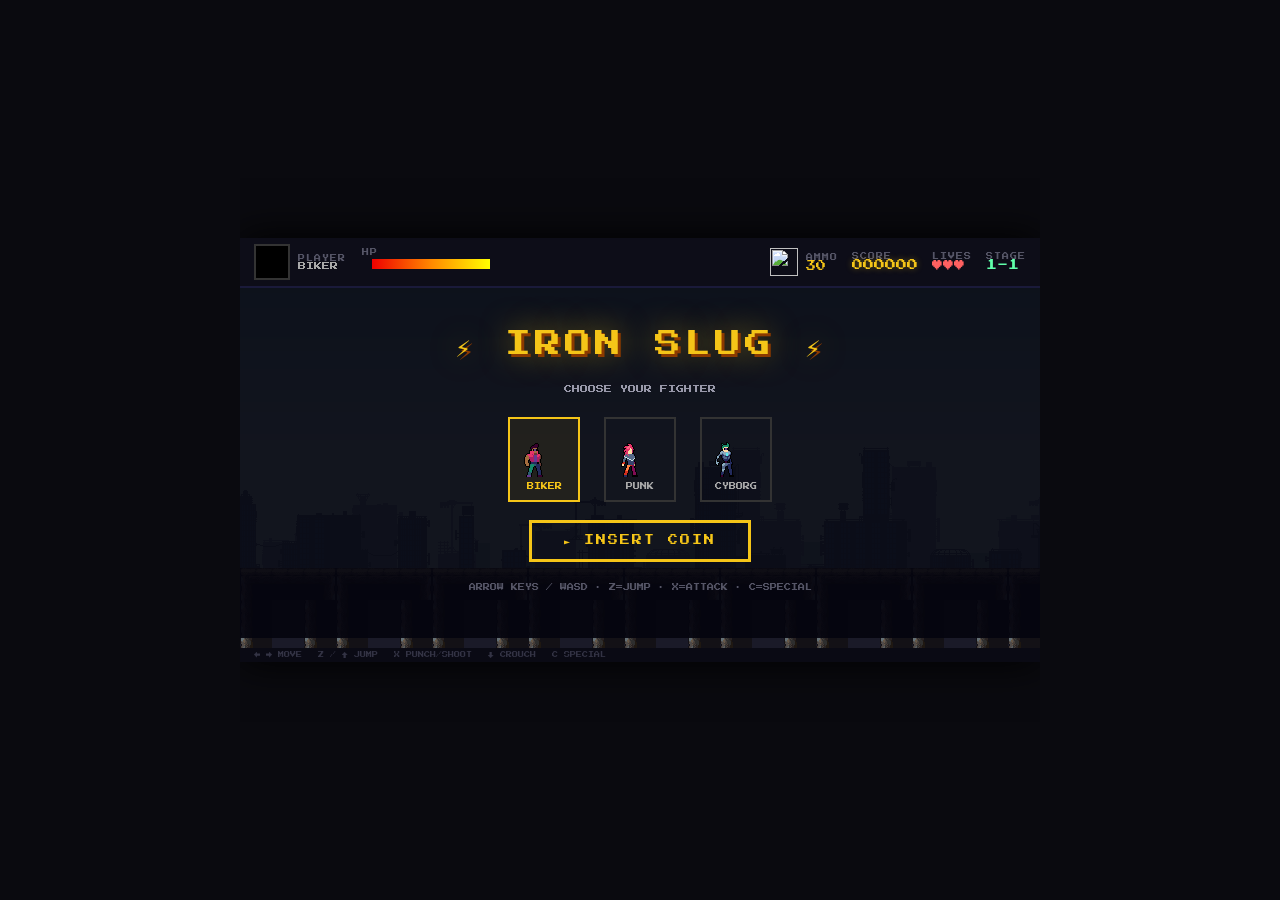
==== iron-slug.html @ c32bf02c "adding game html file" ====
<!DOCTYPE html>
<html lang="en">
<head>
<meta charset="UTF-8">
<meta name="viewport" content="width=device-width, initial-scale=1.0">
<title>IRON SLUG — City Warfare</title>
<style>
@import url('https://fonts.googleapis.com/css2?family=Press+Start+2P&display=swap');
*{margin:0;padding:0;box-sizing:border-box}
html,body{background:#0a0a0f;display:flex;flex-direction:column;align-items:center;justify-content:center;min-height:100vh;overflow:hidden;font-family:'Press Start 2P',monospace}
#wrap{position:relative;width:800px;max-width:100vw;box-shadow:0 0 40px #000}
#hud{background:#0d0d18;padding:6px 14px;display:flex;align-items:center;gap:14px;flex-wrap:wrap;border-bottom:2px solid #1a1a3a}
.hud-block{display:flex;align-items:center;gap:8px}
.hud-label{font-size:7px;color:#556;text-transform:uppercase;letter-spacing:1px}
.hud-score{font-size:11px;color:#f5c518;text-shadow:0 0 8px #f5c51866;min-width:90px}
#hp-wrap{position:relative;width:140px;height:20px}
#hp-wrap img.bar-bg{position:absolute;top:0;left:0;width:140px;height:20px;image-rendering:pixelated}
#hp-fill{position:absolute;top:3px;left:10px;height:10px;background:linear-gradient(to right,#e00,#f80,#ff0);transition:width .12s;max-width:118px;image-rendering:pixelated}
.char-portrait{width:36px;height:36px;image-rendering:pixelated;border:2px solid #333;background:#000}
#char-name{font-size:8px;color:#aaa;min-width:50px}
#ammo-gun{width:28px;height:28px;image-rendering:pixelated}
#ammo-count{font-size:10px;color:#f5c518}
#score-val{font-size:11px;color:#f5c518;text-shadow:0 0 6px #f5c51866}
#lives-val{font-size:11px;color:#ff6060}
#lvl-val{font-size:11px;color:#60ffaa}
canvas{display:block;width:100%;image-rendering:pixelated;cursor:none}
#ctrl-bar{background:#0a0a14;padding:4px 14px;font-size:6px;color:#334;display:flex;gap:16px;flex-wrap:wrap}
#overlay{position:absolute;top:50px;left:0;right:0;bottom:24px;display:flex;flex-direction:column;align-items:center;justify-content:center;background:rgba(5,5,15,0.93);z-index:30;gap:18px}
.ov-title{font-size:26px;color:#f5c518;text-shadow:3px 3px 0 #8b3a00,0 0 30px #f5c51888;letter-spacing:4px}
.ov-sub{font-size:8px;color:#99a;line-height:2.2;text-align:center}
.ov-btn{background:transparent;border:3px solid #f5c518;color:#f5c518;font-family:'Press Start 2P',monospace;font-size:10px;padding:12px 32px;cursor:pointer;letter-spacing:2px;transition:all .15s}
.ov-btn:hover{background:#f5c51822;box-shadow:0 0 20px #f5c51866}
.char-select{display:flex;gap:24px;align-items:flex-end}
.cs-card{display:flex;flex-direction:column;align-items:center;gap:6px;cursor:pointer;padding:10px;border:2px solid #333;transition:all .2s}
.cs-card:hover,.cs-card.selected{border-color:#f5c518;background:#f5c51811}
.cs-card canvas{image-rendering:pixelated}
.cs-name{font-size:7px;color:#aaa}
.cs-card.selected .cs-name{color:#f5c518}
</style>
</head>
<body>
<div id="wrap">
  <div id="hud">
    <div class="hud-block">
      <canvas id="portrait-canvas" width="36" height="36" class="char-portrait"></canvas>
      <div>
        <div class="hud-label">PLAYER</div>
        <div id="char-name">BIKER</div>
      </div>
    </div>
    <div class="hud-block" style="flex:1">
      <div>
        <div class="hud-label">HP</div>
        <div id="hp-wrap">
          <div id="hp-fill" style="width:118px"></div>
        </div>
      </div>
    </div>
    <div class="hud-block">
      <img id="ammo-gun" src="" alt="">
      <div>
        <div class="hud-label">AMMO</div>
        <div id="ammo-count">30</div>
      </div>
    </div>
    <div class="hud-block">
      <div>
        <div class="hud-label">SCORE</div>
        <div id="score-val">000000</div>
      </div>
    </div>
    <div class="hud-block">
      <div>
        <div class="hud-label">LIVES</div>
        <div id="lives-val">♥♥♥</div>
      </div>
    </div>
    <div class="hud-block">
      <div>
        <div class="hud-label">STAGE</div>
        <div id="lvl-val">1-1</div>
      </div>
    </div>
  </div>
  <canvas id="gc" width="800" height="360"></canvas>
  <div id="ctrl-bar">
    <span>← → MOVE</span><span>Z / ↑ JUMP</span><span>X PUNCH/SHOOT</span><span>↓ CROUCH</span><span>C SPECIAL</span>
  </div>
  <div id="overlay" id="overlay">
    <div class="ov-title">⚡ IRON SLUG ⚡</div>
    <div class="ov-sub">CHOOSE YOUR FIGHTER</div>
    <div class="char-select" id="char-select">
      <div class="cs-card selected" data-char="biker">
        <canvas id="cs-biker" width="48" height="48"></canvas>
        <div class="cs-name">BIKER</div>
      </div>
      <div class="cs-card" data-char="punk">
        <canvas id="cs-punk" width="48" height="48"></canvas>
        <div class="cs-name">PUNK</div>
      </div>
      <div class="cs-card" data-char="cyborg">
        <canvas id="cs-cyborg" width="48" height="48"></canvas>
        <div class="cs-name">CYBORG</div>
      </div>
    </div>
    <button class="ov-btn" id="start-btn">► INSERT COIN</button>
    <div class="ov-sub" style="font-size:7px;color:#556">ARROW KEYS / WASD · Z=JUMP · X=ATTACK · C=SPECIAL</div>
  </div>
</div>

<script>
// ─── EMBEDDED ASSETS ────────────────────────────────────────────────────────
const ASSETS_B64={"biker_idle":"[data-uri]","biker_run":"[data-uri]","biker_attack1":"[data-uri]","biker_attack2":"[data-uri]","biker_attack3":"[data-uri]","biker_jump":"[data-uri]","biker_death":"[data-uri]","biker_hurt":"[data-uri]","biker_punch":"[data-uri]","biker_run_attack":"[data-uri]","biker_doublejump":"[data-uri]","punk_idle":"[data-uri]","punk_run":"[data-uri]","punk_attack1":"[data-uri]","punk_jump":"[data-uri]","punk_death":"[data-uri]","punk_hurt":"[data-uri]","punk_punch":"[data-uri]","cyborg_idle":"[data-uri]","cyborg_run":"[data-uri]","cyborg_attack1":"[data-uri]","cyborg_jump":"[data-uri]","cyborg_death":"[data-uri]","cyborg_hurt":"[data-uri]","bg_sky":"[data-uri]","bg_layer1":"[data-uri]","bg_layer2":"[data-uri]","bg_full":"[data-uri]","tiles":"[data-uri]","building_tiles":"[data-uri]","decoration":"[data-uri]","hp_bar":"[data-uri]","hp_red":"[data-uri]","hp_blue":"[data-uri]","hp_yellow":"[data-uri]","gun_01":"[data-uri]","gun_02":"[data-uri]","gun_03":"[data-uri]","gun_04":"[data-uri]","gun_05":"[data-uri]","gun_06":"[data-uri]","gun_07":"[data-uri]","gun_08":"[data-uri]","gun_09":"[data-uri]","gun_10":"[data-uri]"};

// ─── IMAGE LOADER ─────────────────────────────────────────────────────────────
const IMG={};
function loadImages(cb){
  const keys=Object.keys(ASSETS_B64);
  let done=0;
  for(const k of keys){
    const img=new Image();
    img.onload=()=>{done++;if(done===keys.length)cb();};
    img.onerror=()=>{done++;if(done===keys.length)cb();};
    img.src=ASSETS_B64[k];
    IMG[k]=img;
  }
}

// ─── CANVAS SETUP ─────────────────────────────────────────────────────────────
const canvas=document.getElementById('gc');
const ctx=canvas.getContext('2d');
ctx.imageSmoothingEnabled=false;
const W=800,H=360;

// ─── CONSTANTS ─────────────────────────────────────────────────────────────────
const TILE=32;
const GRAVITY=0.5;
const GROUND_Y=H-80; // top of ground layer

// ─── GAME STATE ───────────────────────────────────────────────────────────────
let score=0,lives=3,level=1,running=false,gameOver=false;
let cameraX=0;
let frameCount=0;
let keys={};
let selectedChar='biker';
let screenShake=0;
let comboCount=0,comboTimer=0;
let bossActive=false,boss=null;
let levelLength=3200;
const LEVEL_COUNT=3;

// ─── SPRITE ANIMATION SYSTEM ─────────────────────────────────────────────────
class Sprite{
  constructor(key,frameW,frameH,frameCount,fps=8){
    this.key=key; this.fw=frameW; this.fh=frameH;
    this.fc=frameCount; this.fps=fps;
    this.frame=0; this.timer=0;
    this.loop=true; this.done=false;
  }
  update(){
    this.timer++;
    if(this.timer>=60/this.fps){
      this.timer=0;
      if(this.loop){this.frame=(this.frame+1)%this.fc;}
      else{if(this.frame<this.fc-1)this.frame++;else this.done=true;}
    }
  }
  draw(cx,x,y,flip=false,scale=2){
    const img=IMG[this.key];
    if(!img||!img.complete)return;
    cx.save();
    if(flip){cx.translate(x+this.fw*scale/2,0);cx.scale(-1,1);cx.translate(-(x+this.fw*scale/2),0);}
    cx.drawImage(img, this.frame*this.fw,0,this.fw,this.fh,
                 Math.round(x),Math.round(y),this.fw*scale,this.fh*scale);
    cx.restore();
  }
  drawFrame(cx,frame,x,y,flip=false,scale=2){
    const img=IMG[this.key];
    if(!img||!img.complete)return;
    cx.save();
    if(flip){cx.translate(x+this.fw*scale/2,0);cx.scale(-1,1);cx.translate(-(x+this.fw*scale/2),0);}
    cx.drawImage(img,frame*this.fw,0,this.fw,this.fh,
                 Math.round(x),Math.round(y),this.fw*scale,this.fh*scale);
    cx.restore();
  }
  reset(){this.frame=0;this.timer=0;this.done=false;}
}

// ─── CHAR DEFINITIONS ─────────────────────────────────────────────────────────
const CHAR_DEFS={
  biker:{
    name:'BIKER',
    anims:{
      idle:  new Sprite('biker_idle',  48,48,4,6),
      run:   new Sprite('biker_run',   48,48,6,10),
      attack:new Sprite('biker_attack1',48,48,6,12),
      attack2:new Sprite('biker_attack2',48,48,8,12),
      jump:  new Sprite('biker_jump',  48,48,4,8),
      hurt:  new Sprite('biker_hurt',  48,48,2,8),
      death: new Sprite('biker_death', 48,48,6,6),
      punch: new Sprite('biker_punch', 48,48,6,12),
    },
    color:'#e8a030',speed:2.4,jumpPow:11,hp:120
  },
  punk:{
    name:'PUNK',
    anims:{
      idle:  new Sprite('punk_idle',  48,48,4,6),
      run:   new Sprite('punk_run',   48,48,6,10),
      attack:new Sprite('punk_attack1',48,48,6,12),
      jump:  new Sprite('punk_jump',  48,48,4,8),
      hurt:  new Sprite('punk_hurt',  48,48,2,8),
      death: new Sprite('punk_death', 48,48,6,6),
      punch: new Sprite('punk_punch', 48,48,6,12),
    },
    color:'#e040e8',speed:2.8,jumpPow:12,hp:100
  },
  cyborg:{
    name:'CYBORG',
    anims:{
      idle:  new Sprite('cyborg_idle',  48,48,4,6),
      run:   new Sprite('cyborg_run',   48,48,6,10),
      attack:new Sprite('cyborg_attack1',48,48,6,12),
      jump:  new Sprite('cyborg_jump',  48,48,4,8),
      hurt:  new Sprite('cyborg_hurt',  48,48,2,8),
      death: new Sprite('cyborg_death', 48,48,6,6),
    },
    color:'#40e8c0',speed:2.2,jumpPow:10,hp:150
  }
};

// ─── ENEMY DEFS ───────────────────────────────────────────────────────────────
const ENEMY_DEFS={
  punk_goon:{
    idle:new Sprite('punk_idle',48,48,4,6),
    run:new Sprite('punk_run',48,48,6,10),
    attack:new Sprite('punk_attack1',48,48,6,12),
    hurt:new Sprite('punk_hurt',48,48,2,8),
    death:new Sprite('punk_death',48,48,6,6),
  },
  cyborg_elite:{
    idle:new Sprite('cyborg_idle',48,48,4,6),
    run:new Sprite('cyborg_run',48,48,6,10),
    attack:new Sprite('cyborg_attack1',48,48,6,12),
    hurt:new Sprite('cyborg_hurt',48,48,2,8),
    death:new Sprite('cyborg_death',48,48,6,6),
  }
};

// ─── PLAYER ────────────────────────────────────────────────────────────────────
let player=null;
function createPlayer(charId){
  const def=CHAR_DEFS[charId];
  // Clone anims
  const anims={};
  for(const [k,v] of Object.entries(def.anims)){
    anims[k]=new Sprite(v.key,v.fw,v.fh,v.fc,v.fps);
  }
  return {
    x:100,y:GROUND_Y-96,w:48,h:96,
    vx:0,vy:0,onGround:false,
    facing:1,
    hp:def.hp,maxHp:def.hp,
    ammo:30,maxAmmo:30,
    invincible:0,
    state:'idle',prevState:'idle',
    anims,
    charId,def,
    shootCd:0,attackCd:0,
    attacking:false,attackTimer:0,
    jumpPressed:false,
    crouching:false,
    attackHit:false,
  };
}

// ─── ENTITIES ─────────────────────────────────────────────────────────────────
let entities={enemies:[],bullets:[],particles:[],pickups:[],terrain:[]};

// ─── PLAYER UPDATE ────────────────────────────────────────────────────────────
function setPlayerState(p,st){
  if(p.state===st)return;
  p.prevState=p.state; p.state=st;
  const a=p.anims[st];
  if(a){a.reset();}
}

function updatePlayer(){
  if(!player)return;
  const p=player;
  if(p.invincible>0)p.invincible--;
  if(p.shootCd>0)p.shootCd--;
  if(p.attackCd>0)p.attackCd--;

  // Death anim
  if(p.state==='death'){
    p.anims.death.update();
    if(p.anims.death.done){playerDie();p=null;return;}
    return;
  }
  // Hurt anim
  if(p.state==='hurt'){
    p.anims.hurt&&p.anims.hurt.update();
    p.hurtTimer=(p.hurtTimer||0)-1;
    if(p.hurtTimer<=0)setPlayerState(p,'idle');
  }

  p.crouching=(keys['ArrowDown']||keys['KeyS'])&&p.onGround;
  const spd=p.crouching?1.0:p.def.speed;

  if(!p.attacking){
    if(keys['ArrowLeft']||keys['KeyA']){p.vx=-spd;p.facing=-1;}
    else if(keys['ArrowRight']||keys['KeyD']){p.vx=spd;p.facing=1;}
    else{p.vx*=0.72;}
  } else { p.vx*=0.5; }

  // Jump
  if((keys['KeyZ']||keys['ArrowUp']||keys['KeyW'])&&!p.jumpPressed&&p.onGround){
    p.vy=-p.def.jumpPow; p.onGround=false; p.jumpPressed=true;
    setPlayerState(p,'jump');
  }
  if(!(keys['KeyZ']||keys['ArrowUp']||keys['KeyW']))p.jumpPressed=false;

  // Attack / shoot
  if((keys['KeyX'])&&p.attackCd<=0){
    p.attackCd=18;
    p.attacking=true; p.attackTimer=18; p.attackHit=false;
    if(p.ammo>0){
      setPlayerState(p,'attack');
      p.ammo--;
      // Shoot bullet
      const bx=p.x+(p.facing>0?p.w*2+4:-(12));
      const by=p.y+36;
      entities.bullets.push({x:bx,y:by,vx:p.facing*11,vy:0,isEnemy:false,life:55,damage:25,owner:'player'});
      muzzleFlash(bx,by);
    } else {
      setPlayerState(p,'punch');
    }
    updateHUD();
  }

  if(p.attacking){
    p.attackTimer--;
    // Melee hit box when punching
    if(!p.attackHit&&p.attackTimer<10){
      p.attackHit=true;
      const hbx=p.x+(p.facing>0?p.w*2:-(60));
      const hby=p.y+20;
      for(const e of entities.enemies){
        if(!e.alive)continue;
        if(rectRect(hbx,hby,60,60,e.x,e.y,e.w,e.h)){
          hitEnemy(e,20);
          screenShake=3;
        }
      }
    }
    if(p.attackTimer<=0){p.attacking=false;}
  }

  // Gravity & physics
  p.vy=Math.min(p.vy+GRAVITY,12);
  p.x+=p.vx; p.y+=p.vy;

  // Platform collision
  p.onGround=false;
  for(const pl of entities.terrain){
    if(p.vy>=0&&p.y+p.h>pl.y&&p.y+p.h-p.vy<=pl.y+8&&
       p.x+p.w>pl.x&&p.x<pl.x+pl.w){
      p.y=pl.y-p.h; p.vy=0; p.onGround=true;
    }
  }
  if(p.y+p.h>=GROUND_Y){p.y=GROUND_Y-p.h;p.vy=0;p.onGround=true;}
  p.x=Math.max(cameraX+4,Math.min(p.x,levelLength-p.w-4));

  // State machine
  if(p.state!=='hurt'&&p.state!=='death'){
    if(!p.onGround&&p.state!=='jump')setPlayerState(p,'jump');
    else if(p.onGround&&!p.attacking){
      if(Math.abs(p.vx)>0.5)setPlayerState(p,'run');
      else setPlayerState(p,'idle');
    }
  }

  // Camera
  const tCamX=p.x-W*0.35;
  cameraX+=(tCamX-cameraX)*0.1;
  cameraX=Math.max(0,Math.min(cameraX,levelLength-W));

  // Update anim
  const anim=p.anims[p.state];
  if(anim)anim.update();
}

// ─── ENEMY UPDATE ─────────────────────────────────────────────────────────────
function updateEnemies(){
  if(!player)return;
  const p=player;
  for(const e of entities.enemies){
    if(!e.alive)continue;
    if(e.state==='death'){
      e.deathAnim.update();
      if(e.deathAnim.done){e.remove=true;}
      continue;
    }
    if(e.hitFlash>0)e.hitFlash--;

    const sx=e.x-cameraX;
    if(sx<-200||sx>W+200)continue;

    const dx=p.x-e.x, dist=Math.abs(dx);
    if(dist<e.alertRange)e.alert=true;
    if(!e.alert)continue;

    e.facing=dx>0?1:-1;

    // AI
    e.aiTimer=(e.aiTimer||0)-1;
    if(e.aiTimer<=0){
      e.aiTimer=30+Math.floor(Math.random()*30);
      if(dist>120)e.moveDir=e.facing;
      else e.moveDir=0;
    }
    e.vx=e.moveDir*(e.type==='cyborg_elite'?1.0:1.4);
    e.vy=Math.min(e.vy+GRAVITY,12);
    e.x+=e.vx; e.y+=e.vy;
    if(e.y+e.h>=GROUND_Y){e.y=GROUND_Y-e.h;e.vy=0;}

    // Attack
    e.atkCd=(e.atkCd||0)-1;
    if(dist<100&&e.atkCd<=0){
      e.atkCd=55;
      e.attacking=true; e.atkTimer=18;
      // Ranged or melee
      if(e.type==='cyborg_elite'&&e.shootAmmo>0){
        e.shootAmmo--;
        const angle=Math.atan2((p.y+30)-(e.y+30),(p.x+24)-(e.x+24));
        entities.bullets.push({x:e.x+(e.facing>0?e.w*2:0),y:e.y+30,
          vx:Math.cos(angle)*7,vy:Math.sin(angle)*0.4,
          isEnemy:true,life:50,damage:15,owner:'enemy'});
      }
    }
    if(e.attacking){
      e.atkTimer=(e.atkTimer||0)-1;
      if(!e.atkHit&&e.atkTimer<8){
        e.atkHit=true;
        if(rectRect(e.x+(e.facing>0?e.w:-(60)),e.y+10,60,60,p.x,p.y,p.w,p.h)){
          if(p.invincible<=0){
            p.hp-=e.type==='cyborg_elite'?18:12;
            p.invincible=70; screenShake=5;
            setPlayerState(p,'hurt'); p.hurtTimer=14;
            updateHUD();
            if(p.hp<=0){setPlayerState(p,'death');p.anims.death.reset();}
          }
        }
      }
      if(e.atkTimer<=0){e.attacking=false;e.atkHit=false;}
    }

    // Anim state
    const eSt=Math.abs(e.vx)>0.3?(e.attacking?'attack':'run'):(e.attacking?'attack':'idle');
    if(eSt!==e.state){e.state=eSt;e.curAnim&&e.curAnim.reset();}
    e.state=eSt;
    e.curAnim=e.anims[e.state]||e.anims.idle;
    e.curAnim.update();

    // Touch damage
    if(player&&player.invincible<=0&&rectRect(e.x+8,e.y+8,e.w-16,e.h-16,p.x+8,p.y+8,p.w-16,p.h-16)){
      p.hp-=8;p.invincible=50;screenShake=3;
      setPlayerState(p,'hurt');p.hurtTimer=10;
      updateHUD();
      if(p.hp<=0){setPlayerState(p,'death');p.anims.death.reset();}
    }
  }
  // Remove dead
  entities.enemies=entities.enemies.filter(e=>!e.remove);
}

// ─── BOSS ─────────────────────────────────────────────────────────────────────
function createBoss(){
  bossActive=true;
  boss={
    x:levelLength-300,y:GROUND_Y-96,w:96,h:96,
    hp:200+level*50,maxHp:200+level*50,
    vx:0,vy:0,facing:-1,
    shootCd:0,phase:0,
    alive:true,
    // Use cyborg sprite scaled up as boss
    idleAnim:new Sprite('cyborg_idle',48,48,4,5),
    runAnim:new Sprite('cyborg_run',48,48,6,8),
    atkAnim:new Sprite('cyborg_attack1',48,48,6,10),
    state:'idle',dir:-1,speed:1.2,
  };
}

function updateBoss(){
  if(!boss||!boss.alive)return;
  const p=player; if(!p)return;
  const phase=boss.hp<boss.maxHp*0.35?2:boss.hp<boss.maxHp*0.65?1:0;
  boss.phase=phase;
  const spd=boss.speed*(1+phase*0.4);
  boss.x+=boss.dir*spd;
  if(boss.x<levelLength-600||boss.x+boss.w>levelLength-50)boss.dir*=-1;
  boss.vy=Math.min(boss.vy+GRAVITY,12);
  boss.y+=boss.vy;
  if(boss.y+boss.h>=GROUND_Y){boss.y=GROUND_Y-boss.h;boss.vy=0;}
  boss.facing=p.x<boss.x?-1:1;
  // Shoot
  boss.shootCd--;
  if(boss.shootCd<=0){
    boss.shootCd=phase===2?20:phase===1?30:45;
    const ang=Math.atan2((p.y+30)-(boss.y+40),(p.x+24)-(boss.x+48));
    const spd2=8+phase*2;
    entities.bullets.push({x:boss.x+48,y:boss.y+40,vx:Math.cos(ang)*spd2,vy:Math.sin(ang)*0.5,isEnemy:true,life:60,damage:25});
    if(phase>=1){
      entities.bullets.push({x:boss.x+48,y:boss.y+40,vx:Math.cos(ang+0.35)*spd2,vy:Math.sin(ang+0.35)*0.5,isEnemy:true,life:60,damage:20});
      entities.bullets.push({x:boss.x+48,y:boss.y+40,vx:Math.cos(ang-0.35)*spd2,vy:Math.sin(ang-0.35)*0.5,isEnemy:true,life:60,damage:20});
    }
  }
  const eSt=Math.abs(boss.dir)>0?'run':'idle';
  const anim=eSt==='run'?boss.runAnim:boss.idleAnim;
  anim.update();
  boss.curAnim=anim;
  // Damage player
  if(p&&p.invincible<=0&&rectRect(boss.x+8,boss.y+8,boss.w-16,boss.h-16,p.x+8,p.y+8,p.w-16,p.h-16)){
    p.hp-=15;p.invincible=80;screenShake=7;
    updateHUD();
    if(p.hp<=0){setPlayerState(p,'death');p.anims.death.reset();}
  }
}

// ─── BULLETS ──────────────────────────────────────────────────────────────────
function updateBullets(){
  const p=player;
  for(let i=entities.bullets.length-1;i>=0;i--){
    const b=entities.bullets[i];
    b.x+=b.vx; b.y+=b.vy; b.vy+=0.05; b.life--;
    if(b.life<=0||b.y>H){entities.bullets.splice(i,1);continue;}

    if(!b.isEnemy){
      // Hit boss
      if(boss&&boss.alive&&rectRect(b.x-4,b.y-4,8,8,boss.x,boss.y,boss.w,boss.h)){
        boss.hp-=b.damage; screenShake=4;
        spawnParticle(b.x,b.y,'#f80',6);
        entities.bullets.splice(i,1);
        if(boss.hp<=0){bossDefeated();}
        continue;
      }
      // Hit enemy
      let hit=false;
      for(const e of entities.enemies){
        if(!e.alive)continue;
        if(rectRect(b.x-4,b.y-4,8,8,e.x+8,e.y+8,e.w-16,e.h-16)){
          hitEnemy(e,b.damage); hit=true; break;
        }
      }
      if(hit){spawnParticle(b.x,b.y,'#ff0',5);entities.bullets.splice(i,1);}
    } else {
      if(p&&p.invincible<=0&&rectRect(b.x-4,b.y-4,8,8,p.x+8,p.y+8,p.w-16,p.h-16)){
        p.hp-=b.damage; p.invincible=70; screenShake=5;
        setPlayerState(p,'hurt'); p.hurtTimer=14;
        spawnParticle(b.x,b.y,'#f44',5);
        entities.bullets.splice(i,1);
        updateHUD();
        if(p.hp<=0){setPlayerState(p,'death');p.anims.death.reset();}
      }
    }
  }
}

// ─── PARTICLES ────────────────────────────────────────────────────────────────
function spawnParticle(x,y,col,n=6){
  for(let i=0;i<n;i++){
    const ang=Math.random()*Math.PI*2, spd=Math.random()*4+1;
    entities.particles.push({
      x,y,vx:Math.cos(ang)*spd,vy:Math.sin(ang)*spd-2,
      life:Math.random()*15+8,maxLife:20,
      size:Math.random()*4+2,col,
    });
  }
}
function muzzleFlash(x,y){spawnParticle(x,y,'#ffd',4);}

function explode(x,y,big=false){
  screenShake=big?14:6;
  spawnParticle(x,y,'#f80',big?16:8);
  spawnParticle(x,y,'#ff0',big?8:4);
  spawnParticle(x,y,'#f44',big?6:3);
}

function updateParticles(){
  for(let i=entities.particles.length-1;i>=0;i--){
    const p=entities.particles[i];
    p.x+=p.vx; p.y+=p.vy; p.vy+=0.12; p.life--;
    if(p.life<=0)entities.particles.splice(i,1);
  }
}

function updatePickups(){
  if(!player)return;
  const p=player;
  for(let i=entities.pickups.length-1;i>=0;i--){
    const pk=entities.pickups[i];
    pk.life--;
    if(pk.life<=0){entities.pickups.splice(i,1);continue;}
    pk.vy=(pk.vy||0); pk.vy+=0.3; pk.y+=pk.vy;
    if(pk.y+16>=GROUND_Y){pk.y=GROUND_Y-16;pk.vy=0;}
    if(rectRect(pk.x,pk.y,24,24,p.x,p.y,p.w,p.h)){
      if(pk.type==='ammo'){p.ammo=Math.min(p.maxAmmo,p.ammo+15);}
      else if(pk.type==='health'){p.hp=Math.min(p.maxHp,p.hp+40);}
      score+=100;
      entities.pickups.splice(i,1);
      updateHUD();
    }
  }
}

// ─── HIT ─────────────────────────────────────────────────────────────────────
function hitEnemy(e,dmg){
  if(!e.alive)return;
  e.hp-=dmg; e.hitFlash=8;
  spawnParticle(e.x+e.w/2,e.y+e.h/2,'#f44',4);
  if(e.hp<=0){
    e.alive=false;
    e.state='death';
    e.deathAnim=new Sprite(e.charKey+'_death',48,48,6,7);
    e.deathAnim.loop=false;
    score+=e.type==='cyborg_elite'?300:150;
    comboCount++;comboTimer=80;
    if(Math.random()<0.35){
      entities.pickups.push({
        x:e.x+e.w/2-12,y:e.y,vy:-3,
        type:Math.random()<0.5?'ammo':'health',
        life:240
      });
    }
    explode(e.x+e.w/2,e.y+e.h/2);
    updateHUD();
  }
}

function bossDefeated(){
  boss.alive=false; boss=null; bossActive=false;
  score+=5000; explode(levelLength-200,GROUND_Y-60,true);
  setTimeout(()=>explode(levelLength-250,GROUND_Y-80,true),300);
  setTimeout(()=>levelComplete(),2200);
  updateHUD();
}

// ─── SPAWN LEVEL ─────────────────────────────────────────────────────────────
function spawnLevel(){
  entities.enemies=[];entities.bullets=[];entities.particles=[];
  entities.pickups=[];entities.terrain=[];
  bossActive=false;boss=null;cameraX=0;

  // Platforms
  const platPositions=[[240,GROUND_Y-80,120],[500,GROUND_Y-70,100],[800,GROUND_Y-90,120],
    [1100,GROUND_Y-75,140],[1500,GROUND_Y-80,100],[1800,GROUND_Y-65,120],
    [2100,GROUND_Y-90,100],[2400,GROUND_Y-75,140]];
  for(const[x,y,w]of platPositions){
    entities.terrain.push({x,y,w,h:24});
  }

  // Enemies
  const enemyPositions=[];
  for(let i=0;i<14+level*3;i++){
    enemyPositions.push({
      x:350+i*160+Math.random()*60,
      y:GROUND_Y-96,
      type:Math.random()<0.4?'cyborg_elite':'punk_goon'
    });
  }
  for(const ep of enemyPositions){
    const isPunk=ep.type==='punk_goon';
    const charKey=isPunk?'punk':'cyborg';
    entities.enemies.push({
      x:ep.x,y:ep.y,w:96,h:96,
      vx:0,vy:0,onGround:false,
      type:ep.type,charKey,
      hp:isPunk?(60+level*10):(100+level*15),
      maxHp:isPunk?(60+level*10):(100+level*15),
      facing:-1,alive:true,hitFlash:0,
      alertRange:isPunk?220:280,
      alert:false,
      state:'idle',
      anims:{
        idle:new Sprite(charKey+'_idle',48,48,4,6),
        run:new Sprite(charKey+'_run',48,48,6,10),
        attack:new Sprite(charKey+'_attack1',48,48,6,12),
        hurt:new Sprite(charKey+'_hurt',48,48,2,8),
        death:new Sprite(charKey+'_death',48,48,6,6),
      },
      shootAmmo:ep.type==='cyborg_elite'?10:0,
      curAnim:null,aiTimer:0,moveDir:0,
      atkCd:Math.floor(Math.random()*40),
    });
  }
}

// ─── DRAW BACKGROUND ─────────────────────────────────────────────────────────
function drawBackground(){
  // Sky layer - tile across
  const sky=IMG['bg_sky'];
  if(sky&&sky.complete){
    const ratio=sky.width/sky.height;
    const dh=H; const dw=dh*ratio;
    // Parallax sky
    const skyOff=(-cameraX*0.05)%(dw);
    for(let x=skyOff-dw;x<W+dw;x+=dw){
      ctx.drawImage(sky,Math.round(x),0,Math.round(dw),dh);
    }
  } else {
    ctx.fillStyle='#0a0a1a';ctx.fillRect(0,0,W,H);
  }

  // Layer1 - far buildings
  const l1=IMG['bg_layer1'];
  if(l1&&l1.complete){
    const dw=l1.width*(H/l1.height)*1.1;
    const l1Off=(-cameraX*0.15)%dw;
    for(let x=l1Off-dw;x<W+dw;x+=dw)
      ctx.drawImage(l1,Math.round(x),0,Math.round(dw),H);
  }

  // Layer2 - near buildings
  const l2=IMG['bg_layer2'];
  if(l2&&l2.complete){
    const dw=l2.width*(H/l2.height)*1.05;
    const l2Off=(-cameraX*0.3)%dw;
    for(let x=l2Off-dw;x<W+dw;x+=dw)
      ctx.drawImage(l2,Math.round(x),0,Math.round(dw),H);
  }
}

function drawGround(){
  // Use tileset for ground
  const ts=IMG['tiles'];
  // Ground fill
  ctx.fillStyle='#1a1a28';
  ctx.fillRect(0,GROUND_Y,W,H-GROUND_Y);

  if(ts&&ts.complete){
    // Tile 0,0 = ground top tile (32x32)
    const startTile=Math.floor(cameraX/TILE);
    const endTile=Math.ceil((cameraX+W)/TILE)+1;
    for(let t=startTile;t<endTile;t++){
      const sx=t*TILE-cameraX;
      // Ground top row - pick a floor tile from tileset col 0-2, row 0
      const col=(t%3);
      ctx.drawImage(ts,col*TILE,0,TILE,TILE,Math.round(sx),GROUND_Y,TILE,TILE);
      // Fill below
      for(let row=1;row<5;row++){
        ctx.drawImage(ts,(col%2)*TILE,TILE,TILE,TILE,Math.round(sx),GROUND_Y+row*TILE,TILE,TILE);
      }
    }
  } else {
    ctx.fillStyle='#2a2a3a';
    ctx.fillRect(0,GROUND_Y,W,H-GROUND_Y);
    ctx.fillStyle='#3a3a5a';
    ctx.fillRect(0,GROUND_Y,W,8);
  }

  // Platforms using building tiles
  const bt=IMG['building_tiles'];
  for(const pl of entities.terrain){
    const sx=pl.x-cameraX;
    if(sx>W||sx+pl.w<0)continue;
    if(bt&&bt.complete){
      // Use a platform tile from building tiles
      for(let t=0;t<Math.ceil(pl.w/TILE);t++){
        ctx.drawImage(bt,0,64,TILE,TILE,Math.round(sx+t*TILE),pl.y,TILE,TILE);
      }
    } else {
      ctx.fillStyle='#3a4a6a';
      ctx.fillRect(Math.round(sx),pl.y,pl.w,pl.h);
      ctx.fillStyle='#5a6a9a';
      ctx.fillRect(Math.round(sx),pl.y,pl.w,6);
    }
  }
}

// ─── DRAW PLAYER ──────────────────────────────────────────────────────────────
function drawPlayer(){
  if(!player)return;
  const p=player;
  const sx=p.x-cameraX;
  const sy=p.y;
  // Flash on damage
  if(p.invincible>0&&Math.floor(p.invincible/5)%2===1){
    ctx.globalAlpha=0.4;
  }
  // Shadow
  ctx.fillStyle='rgba(0,0,0,0.3)';
  ctx.ellipse(sx+48,GROUND_Y+4,28,6,0,0,Math.PI*2);
  ctx.fill();

  const flip=p.facing===-1;
  const anim=p.anims[p.state]||p.anims.idle;
  anim.draw(ctx,sx,sy,flip,2);

  ctx.globalAlpha=1;

  // HP bar above player
  const bw=80, bx=sx+48-bw/2, by=sy-16;
  ctx.fillStyle='rgba(0,0,0,0.6)';ctx.fillRect(bx-1,by-1,bw+2,8);
  ctx.fillStyle='#0f0';
  const hpPct=Math.max(0,p.hp/p.maxHp);
  ctx.fillStyle=hpPct>0.5?'#0f0':hpPct>0.25?'#fa0':'#f00';
  ctx.fillRect(bx,by,Math.round(bw*hpPct),6);
}

// ─── DRAW ENEMIES ─────────────────────────────────────────────────────────────
function drawEnemies(){
  for(const e of entities.enemies){
    const sx=e.x-cameraX;
    if(sx<-200||sx>W+200)continue;
    if(e.hitFlash>0&&Math.floor(e.hitFlash/2)%2===0)ctx.globalAlpha=0.3;

    // Shadow
    ctx.fillStyle='rgba(0,0,0,0.25)';
    ctx.beginPath();ctx.ellipse(sx+48,GROUND_Y+4,24,5,0,0,Math.PI*2);ctx.fill();

    const flip=e.facing===-1;
    const anim=e.state==='death'?e.deathAnim:(e.curAnim||e.anims.idle);
    if(anim)anim.draw(ctx,sx,e.y,flip,2);
    ctx.globalAlpha=1;

    // HP bar
    if(e.alive&&e.alert){
      const bw=60,bx=sx+48-bw/2,by=e.y-10;
      ctx.fillStyle='rgba(0,0,0,0.5)';ctx.fillRect(bx,by,bw,5);
      const hp=Math.max(0,e.hp/e.maxHp);
      ctx.fillStyle=hp>0.5?'#0f0':hp>0.25?'#fa0':'#f00';
      ctx.fillRect(bx,by,Math.round(bw*hp),5);
    }
  }
}

function drawBossSprite(){
  if(!boss||!boss.alive)return;
  const sx=boss.x-cameraX;
  if(sx<-200||sx>W+200)return;

  // Shadow
  ctx.fillStyle='rgba(0,0,0,0.35)';
  ctx.beginPath();ctx.ellipse(sx+48,GROUND_Y+6,56,10,0,0,Math.PI*2);ctx.fill();

  // Draw cyborg scaled up 4x as boss
  const flip=boss.facing===-1;
  const anim=boss.curAnim||boss.idleAnim;
  ctx.save();
  // Red tint for boss
  if(boss.phase===2){
    ctx.globalCompositeOperation='source-over';
  }
  anim.draw(ctx,sx,boss.y,flip,4); // 4x scale!
  ctx.restore();

  // Boss HP bar (large, on screen bottom)
  const bw=W-80, bx=40, by=H-20;
  ctx.fillStyle='rgba(0,0,0,0.7)';ctx.fillRect(bx-2,by-2,bw+4,14);
  const hpPct=Math.max(0,boss.hp/boss.maxHp);
  const bcol=hpPct>0.5?'#0a0':hpPct>0.25?'#fa0':'#f00';
  ctx.fillStyle=bcol;ctx.fillRect(bx,by,Math.round(bw*hpPct),10);
  ctx.fillStyle='#fff';ctx.font='7px "Press Start 2P",monospace';ctx.textAlign='center';
  ctx.fillText('★ BOSS ★',W/2,by-4);ctx.textAlign='left';
}

// ─── DRAW BULLETS ─────────────────────────────────────────────────────────────
function drawBullets(){
  for(const b of entities.bullets){
    const sx=Math.round(b.x-cameraX),sy=Math.round(b.y);
    if(b.isEnemy){
      ctx.fillStyle='#f55';ctx.fillRect(sx-4,sy-3,10,5);
      ctx.fillStyle='#ff0';ctx.fillRect(sx-2,sy-1,6,3);
    } else {
      ctx.fillStyle='#ffe080';ctx.fillRect(sx-6,sy-3,14,5);
      ctx.fillStyle='#fff';ctx.fillRect(sx-4,sy-1,8,3);
      // Trail
      ctx.fillStyle='rgba(255,200,0,0.3)';
      ctx.fillRect(sx-16,sy-2,10,4);
    }
  }
}

// ─── DRAW PARTICLES ───────────────────────────────────────────────────────────
function drawParticles(){
  for(const p of entities.particles){
    const a=Math.max(0,p.life/p.maxLife);
    ctx.globalAlpha=a;
    ctx.fillStyle=p.col;
    const sx=Math.round(p.x-cameraX);
    ctx.fillRect(sx-p.size/2,Math.round(p.y)-p.size/2,p.size,p.size);
  }
  ctx.globalAlpha=1;
}

function drawPickups(){
  for(const pk of entities.pickups){
    const sx=Math.round(pk.x-cameraX), sy=Math.round(pk.y);
    const bob=Math.sin(frameCount*0.12)*3;
    const gunImg=pk.type==='ammo'?IMG['gun_01']:null;
    if(gunImg&&gunImg.complete){
      ctx.drawImage(gunImg,sx,sy+bob,32,32);
    } else {
      ctx.fillStyle=pk.type==='ammo'?'#f5c518':'#f55';
      ctx.fillRect(sx,sy+bob,24,24);
    }
    // Glow
    ctx.fillStyle=pk.type==='ammo'?'rgba(245,197,24,0.15)':'rgba(255,80,80,0.15)';
    ctx.beginPath();ctx.arc(sx+12,sy+12+bob,18,0,Math.PI*2);ctx.fill();
  }
}

// ─── HUD UPDATE ───────────────────────────────────────────────────────────────
function updateHUD(){
  const p=player;
  document.getElementById('score-val').textContent=String(score).padStart(6,'0');
  document.getElementById('lives-val').textContent='♥'.repeat(lives);
  document.getElementById('lvl-val').textContent=level+'-1';
  if(p){
    const hpPct=Math.max(0,p.hp/p.maxHp)*100;
    document.getElementById('hp-fill').style.width=Math.round(hpPct*1.18)+'px';
    document.getElementById('hp-fill').style.background=
      hpPct>50?'linear-gradient(to right,#080,#0f0)':
      hpPct>25?'linear-gradient(to right,#860,#fa0)':'linear-gradient(to right,#800,#f00)';
    document.getElementById('ammo-count').textContent=p.ammo+'/'+p.maxAmmo;
    document.getElementById('char-name').textContent=p.def.name;
    const gunImg=IMG['gun_0'+Math.min(9,Math.floor(Math.random()*3)+1)];
    const gi=document.getElementById('ammo-gun');
    if(gunImg)gi.src=gunImg.src;
    // Portrait
    const pc=document.getElementById('portrait-canvas');
    const pcx=pc.getContext('2d');
    pcx.clearRect(0,0,36,36);
    pcx.imageSmoothingEnabled=false;
    const idleA=p.anims.idle;
    const img=IMG[idleA.key];
    if(img&&img.complete){
      const fr=Math.floor(frameCount/10)%idleA.fc;
      pcx.drawImage(img,fr*48,0,48,48,0,0,36,36);
    }
  }
}

// ─── GAME FLOW ────────────────────────────────────────────────────────────────
function playerDie(){
  lives--;
  updateHUD();
  if(lives<=0){
    running=false; gameOver=true;
    showOverlay('GAME OVER',`SCORE: ${score}  STAGE: ${level}`,'► TRY AGAIN','#f44');
  } else {
    setTimeout(()=>{
      player=createPlayer(selectedChar);
      player.x=Math.max(cameraX+80,100);
      player.y=GROUND_Y-96;
      player.invincible=150;
      updateHUD();
    },1500);
    player=null;
  }
}
function levelComplete(){
  level=Math.min(level+1,LEVEL_COUNT);
  running=false;
  showOverlay('STAGE CLEAR!',`SCORE: ${score}   NEXT STAGE: ${level}`,'► CONTINUE','#0f0');
}
function checkBoss(){
  if(bossActive)return;
  const alive=entities.enemies.filter(e=>e.alive);
  if(alive.length===0&&player&&player.x>levelLength-800)createBoss();
}

// ─── MAIN LOOP ────────────────────────────────────────────────────────────────
let rafId=null,lastTs=0;
function loop(ts){
  const dt=Math.min((ts-lastTs)/16.67,2.5);
  lastTs=ts; frameCount++;
  if(running){
    updatePlayer();
    updateEnemies();
    if(bossActive)updateBoss();
    updateBullets();
    updateParticles();
    updatePickups();
    checkBoss();
    if(comboTimer>0)comboTimer--;else if(comboTimer<=0)comboCount=0;
    updateHUD();
  }
  // Draw
  ctx.save();
  if(screenShake>0){
    ctx.translate(Math.round((Math.random()-0.5)*screenShake),Math.round((Math.random()-0.5)*screenShake));
    screenShake=Math.max(0,screenShake-1);
  }
  drawBackground();
  drawGround();
  drawPickups();
  drawParticles();
  drawEnemies();
  if(bossActive)drawBossSprite();
  drawPlayer();
  drawBullets();

  // Combo
  if(comboTimer>0&&comboCount>=2){
    const a=Math.min(1,comboTimer/25);
    ctx.globalAlpha=a;
    ctx.font='bold 16px "Press Start 2P",monospace';
    ctx.fillStyle='#ff0'; ctx.textAlign='center';
    ctx.fillText(comboCount+'x COMBO!',W/2,80);
    ctx.globalAlpha=1;ctx.textAlign='left';
  }
  // Boss warning
  if(!bossActive&&player&&entities.enemies.filter(e=>e.alive).length===0){
    if(Math.floor(frameCount/20)%2===0){
      ctx.font='10px "Press Start 2P",monospace';
      ctx.fillStyle='#fa0';ctx.textAlign='center';
      ctx.fillText('→ ADVANCE TO BOSS ARENA',W/2,40);
      ctx.textAlign='left';
    }
  }
  ctx.restore();
  rafId=requestAnimationFrame(loop);
}

// ─── CHAR SELECT ──────────────────────────────────────────────────────────────
function initCharSelect(){
  const cards=document.querySelectorAll('.cs-card');
  cards.forEach(card=>{
    card.addEventListener('click',()=>{
      cards.forEach(c=>c.classList.remove('selected'));
      card.classList.add('selected');
      selectedChar=card.dataset.char;
      renderCharPreview();
    });
  });
  // Render previews
  renderCharPreview();
}
function renderCharPreview(){
  const configs=[{id:'biker',canvas:'cs-biker'},{id:'punk',canvas:'cs-punk'},{id:'cyborg',canvas:'cs-cyborg'}];
  for(const cfg of configs){
    const c=document.getElementById(cfg.canvas);
    const cx=c.getContext('2d');
    cx.imageSmoothingEnabled=false;
    cx.clearRect(0,0,48,48);
    const key=cfg.id+'_idle';
    const img=IMG[key];
    if(img&&img.complete){
      const fr=Math.floor(frameCount/12)%4;
      cx.drawImage(img,fr*48,0,48,48,0,0,48,48);
    }
  }
}

// ─── OVERLAY ─────────────────────────────────────────────────────────────────
function showOverlay(title,sub,btnText,col='#f5c518'){
  const ov=document.getElementById('overlay');
  ov.innerHTML=`
    <div class="ov-title" style="color:${col};text-shadow:3px 3px 0 #000,0 0 30px ${col}88">${title}</div>
    <div class="ov-sub">${sub}</div>
    <button class="ov-btn" id="dyn-btn" style="border-color:${col};color:${col}">${btnText}</button>
  `;
  ov.style.display='flex';
  document.getElementById('dyn-btn').addEventListener('click',startGame);
}

// ─── START ────────────────────────────────────────────────────────────────────
function startGame(){
  document.getElementById('overlay').style.display='none';
  if(!gameOver){score=0;lives=3;level=1;}
  gameOver=false;
  spawnLevel();
  player=createPlayer(selectedChar);
  updateHUD();
  running=true;
  if(rafId)cancelAnimationFrame(rafId);
  lastTs=performance.now();
  rafId=requestAnimationFrame(loop);
}

// ─── INIT ─────────────────────────────────────────────────────────────────────
function rectRect(ax,ay,aw,ah,bx,by,bw,bh){
  return ax<bx+bw&&ax+aw>bx&&ay<by+bh&&ay+ah>by;
}

document.addEventListener('keydown',e=>{
  keys[e.code]=true;
  if(['Space','ArrowLeft','ArrowRight','ArrowUp','ArrowDown'].includes(e.code))e.preventDefault();
});
document.addEventListener('keyup',e=>{ keys[e.code]=false; });

document.getElementById('start-btn').addEventListener('click',startGame);

// Char select preview animation
setInterval(renderCharPreview,120);

loadImages(()=>{
  initCharSelect();
  renderCharPreview();
  // Start the render loop (overlay visible)
  lastTs=performance.now();
  rafId=requestAnimationFrame(loop);
});
</script>
</body>
</html>
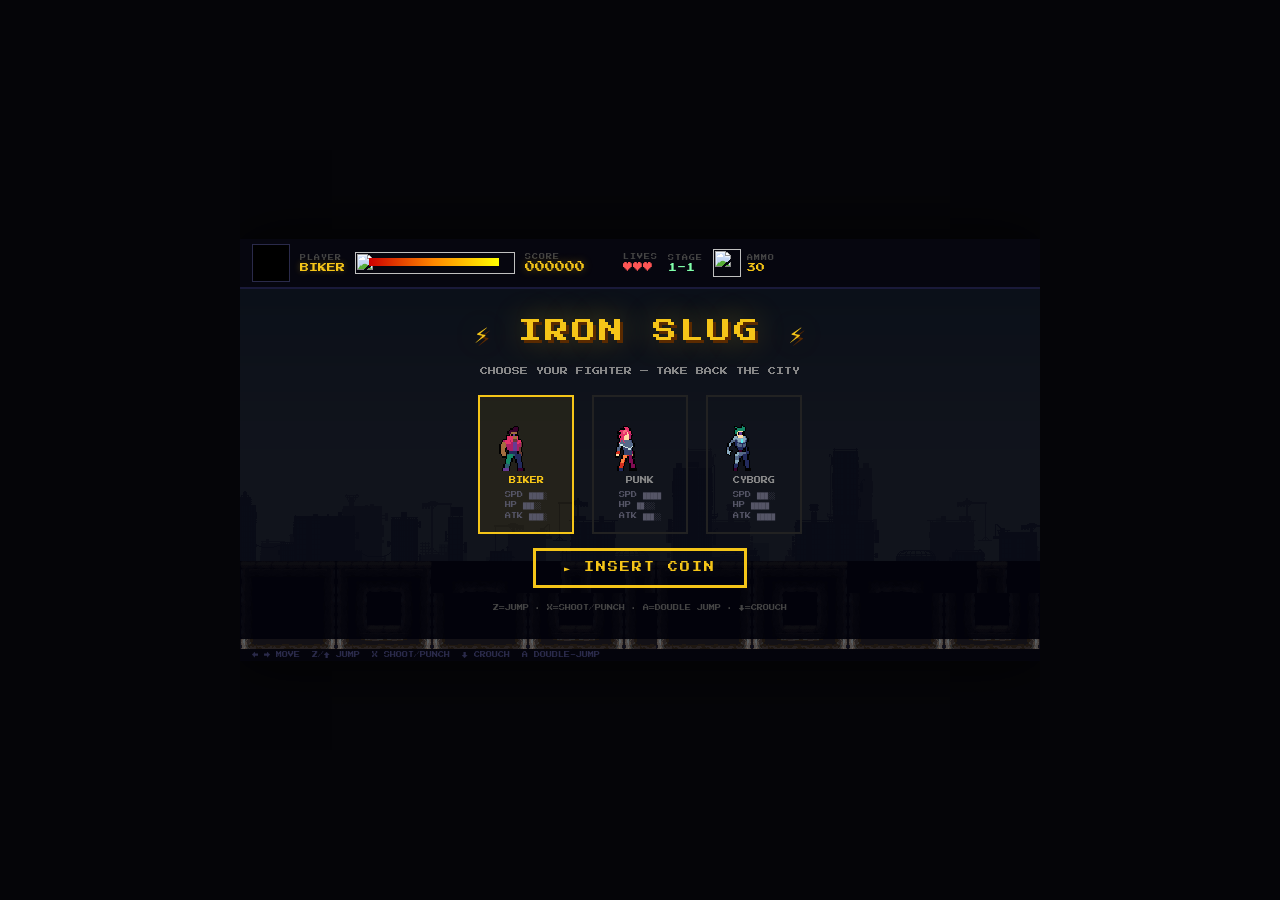
==== commit c743ccd5: "updated game html file" ====
--- a/iron-slug.html
+++ b/iron-slug.html
@@ -2,1104 +2,1027 @@
 <html lang="en">
 <head>
 <meta charset="UTF-8">
-<meta name="viewport" content="width=device-width, initial-scale=1.0">
+<meta name="viewport" content="width=device-width, initial-scale=1.0, user-scalable=no">
 <title>IRON SLUG — City Warfare</title>
 <style>
 @import url('https://fonts.googleapis.com/css2?family=Press+Start+2P&display=swap');
 *{margin:0;padding:0;box-sizing:border-box}
-html,body{background:#0a0a0f;display:flex;flex-direction:column;align-items:center;justify-content:center;min-height:100vh;overflow:hidden;font-family:'Press Start 2P',monospace}
-#wrap{position:relative;width:800px;max-width:100vw;box-shadow:0 0 40px #000}
-#hud{background:#0d0d18;padding:6px 14px;display:flex;align-items:center;gap:14px;flex-wrap:wrap;border-bottom:2px solid #1a1a3a}
-.hud-block{display:flex;align-items:center;gap:8px}
-.hud-label{font-size:7px;color:#556;text-transform:uppercase;letter-spacing:1px}
-.hud-score{font-size:11px;color:#f5c518;text-shadow:0 0 8px #f5c51866;min-width:90px}
-#hp-wrap{position:relative;width:140px;height:20px}
-#hp-wrap img.bar-bg{position:absolute;top:0;left:0;width:140px;height:20px;image-rendering:pixelated}
-#hp-fill{position:absolute;top:3px;left:10px;height:10px;background:linear-gradient(to right,#e00,#f80,#ff0);transition:width .12s;max-width:118px;image-rendering:pixelated}
-.char-portrait{width:36px;height:36px;image-rendering:pixelated;border:2px solid #333;background:#000}
-#char-name{font-size:8px;color:#aaa;min-width:50px}
-#ammo-gun{width:28px;height:28px;image-rendering:pixelated}
-#ammo-count{font-size:10px;color:#f5c518}
-#score-val{font-size:11px;color:#f5c518;text-shadow:0 0 6px #f5c51866}
-#lives-val{font-size:11px;color:#ff6060}
-#lvl-val{font-size:11px;color:#60ffaa}
-canvas{display:block;width:100%;image-rendering:pixelated;cursor:none}
-#ctrl-bar{background:#0a0a14;padding:4px 14px;font-size:6px;color:#334;display:flex;gap:16px;flex-wrap:wrap}
-#overlay{position:absolute;top:50px;left:0;right:0;bottom:24px;display:flex;flex-direction:column;align-items:center;justify-content:center;background:rgba(5,5,15,0.93);z-index:30;gap:18px}
-.ov-title{font-size:26px;color:#f5c518;text-shadow:3px 3px 0 #8b3a00,0 0 30px #f5c51888;letter-spacing:4px}
-.ov-sub{font-size:8px;color:#99a;line-height:2.2;text-align:center}
-.ov-btn{background:transparent;border:3px solid #f5c518;color:#f5c518;font-family:'Press Start 2P',monospace;font-size:10px;padding:12px 32px;cursor:pointer;letter-spacing:2px;transition:all .15s}
-.ov-btn:hover{background:#f5c51822;box-shadow:0 0 20px #f5c51866}
-.char-select{display:flex;gap:24px;align-items:flex-end}
-.cs-card{display:flex;flex-direction:column;align-items:center;gap:6px;cursor:pointer;padding:10px;border:2px solid #333;transition:all .2s}
-.cs-card:hover,.cs-card.selected{border-color:#f5c518;background:#f5c51811}
-.cs-card canvas{image-rendering:pixelated}
-.cs-name{font-size:7px;color:#aaa}
-.cs-card.selected .cs-name{color:#f5c518}
+html,body{background:#050508;display:flex;flex-direction:column;align-items:center;justify-content:center;min-height:100vh;overflow:hidden;font-family:'Press Start 2P',monospace;user-select:none}
+#wrap{position:relative;width:800px;max-width:100vw;box-shadow:0 0 60px rgba(0,0,0,0.8)}
+#hud{background:#06060f;padding:5px 12px;display:flex;align-items:center;gap:10px;border-bottom:2px solid #1a1a3a;flex-wrap:wrap;min-height:48px}
+.hl{font-size:6px;color:#444;letter-spacing:1px;margin-bottom:2px}
+.hv{font-size:9px;color:#f5c518;text-shadow:0 0 6px #f5c51855}
+#portrait{width:38px;height:38px;image-rendering:pixelated;border:1px solid #2a2a4a;background:#000}
+#hp-outer{position:relative;width:160px;height:22px;image-rendering:pixelated}
+#hp-bg-img{position:absolute;top:0;left:0;width:160px;height:22px;image-rendering:pixelated;object-fit:fill}
+#hp-fill{position:absolute;top:6px;left:14px;height:8px;max-width:130px;background:linear-gradient(to right,#c00,#f80,#ff0);transition:width .1s;image-rendering:pixelated}
+#score-el{font-size:10px;color:#f5c518;text-shadow:0 0 8px #f5c51866;min-width:88px}
+#lives-el{color:#f55;font-size:10px}
+#lvl-el{color:#80ffaa;font-size:9px}
+#ammo-wrap{display:flex;align-items:center;gap:6px}
+#gun-icon{width:28px;height:28px;image-rendering:pixelated}
+#ammo-el{font-size:9px;color:#f5c518}
+canvas{display:block;width:100%;image-rendering:pixelated}
+#ctrl{background:#04040c;padding:3px 12px;font-size:6px;color:#2a2a4a;display:flex;gap:12px;flex-wrap:wrap}
+#ov{position:absolute;top:50px;left:0;right:0;bottom:22px;display:flex;flex-direction:column;align-items:center;justify-content:center;background:rgba(2,2,10,0.92);z-index:30;gap:14px}
+.ov-title{font-size:24px;letter-spacing:3px;text-align:center;line-height:1.5}
+.ov-sub{font-size:8px;color:#888;line-height:2.2;text-align:center}
+.ov-btn{background:transparent;border:3px solid currentColor;font-family:'Press Start 2P',monospace;font-size:10px;padding:11px 28px;cursor:pointer;letter-spacing:2px;transition:all .15s}
+.ov-btn:hover{opacity:0.75;box-shadow:0 0 20px currentColor}
+#cs-row{display:flex;gap:18px}
+.cs{display:flex;flex-direction:column;align-items:center;gap:6px;cursor:pointer;padding:10px 14px;border:2px solid #222;transition:all .18s}
+.cs:hover,.cs.sel{border-color:#f5c518;background:rgba(245,197,24,.08)}
+.cs canvas{image-rendering:pixelated}
+.cs-nm{font-size:7px;color:#888}
+.cs.sel .cs-nm{color:#f5c518}
+.cs-stat{font-size:6px;color:#556;line-height:1.8}
 </style>
 </head>
 <body>
 <div id="wrap">
   <div id="hud">
-    <div class="hud-block">
-      <canvas id="portrait-canvas" width="36" height="36" class="char-portrait"></canvas>
+    <canvas id="portrait" width="38" height="38"></canvas>
+    <div>
+      <div class="hl">PLAYER</div>
+      <div class="hv" id="char-nm">BIKER</div>
+    </div>
+    <div id="hp-outer">
+      <img id="hp-bg-img" src="" alt="">
+      <div id="hp-fill" style="width:130px"></div>
+    </div>
+    <div>
+      <div class="hl">SCORE</div>
+      <div id="score-el">000000</div>
+    </div>
+    <div>
+      <div class="hl">LIVES</div>
+      <div id="lives-el">♥♥♥</div>
+    </div>
+    <div>
+      <div class="hl">STAGE</div>
+      <div id="lvl-el">1-1</div>
+    </div>
+    <div id="ammo-wrap">
+      <img id="gun-icon" src="" alt="">
       <div>
-        <div class="hud-label">PLAYER</div>
-        <div id="char-name">BIKER</div>
-      </div>
-    </div>
-    <div class="hud-block" style="flex:1">
-      <div>
-        <div class="hud-label">HP</div>
-        <div id="hp-wrap">
-          <div id="hp-fill" style="width:118px"></div>
-        </div>
-      </div>
-    </div>
-    <div class="hud-block">
-      <img id="ammo-gun" src="" alt="">
-      <div>
-        <div class="hud-label">AMMO</div>
-        <div id="ammo-count">30</div>
-      </div>
-    </div>
-    <div class="hud-block">
-      <div>
-        <div class="hud-label">SCORE</div>
-        <div id="score-val">000000</div>
-      </div>
-    </div>
-    <div class="hud-block">
-      <div>
-        <div class="hud-label">LIVES</div>
-        <div id="lives-val">♥♥♥</div>
-      </div>
-    </div>
-    <div class="hud-block">
-      <div>
-        <div class="hud-label">STAGE</div>
-        <div id="lvl-val">1-1</div>
+        <div class="hl">AMMO</div>
+        <div id="ammo-el">30</div>
       </div>
     </div>
   </div>
   <canvas id="gc" width="800" height="360"></canvas>
-  <div id="ctrl-bar">
-    <span>← → MOVE</span><span>Z / ↑ JUMP</span><span>X PUNCH/SHOOT</span><span>↓ CROUCH</span><span>C SPECIAL</span>
+  <div id="ctrl">
+    <span>← → MOVE</span><span>Z/↑ JUMP</span><span>X SHOOT/PUNCH</span><span>↓ CROUCH</span><span>A DOUBLE-JUMP</span>
   </div>
-  <div id="overlay" id="overlay">
-    <div class="ov-title">⚡ IRON SLUG ⚡</div>
-    <div class="ov-sub">CHOOSE YOUR FIGHTER</div>
-    <div class="char-select" id="char-select">
-      <div class="cs-card selected" data-char="biker">
-        <canvas id="cs-biker" width="48" height="48"></canvas>
-        <div class="cs-name">BIKER</div>
+  <div id="ov">
+    <div class="ov-title" style="color:#f5c518;text-shadow:3px 3px 0 #5a2a00,0 0 30px #f5c51866">⚡ IRON SLUG ⚡</div>
+    <div class="ov-sub">CHOOSE YOUR FIGHTER — TAKE BACK THE CITY</div>
+    <div id="cs-row">
+      <div class="cs sel" data-char="biker">
+        <canvas id="pr-biker" width="64" height="64"></canvas>
+        <div class="cs-nm">BIKER</div>
+        <div class="cs-stat">SPD ████░<br>HP  ███░░<br>ATK ████░</div>
       </div>
-      <div class="cs-card" data-char="punk">
-        <canvas id="cs-punk" width="48" height="48"></canvas>
-        <div class="cs-name">PUNK</div>
+      <div class="cs" data-char="punk">
+        <canvas id="pr-punk" width="64" height="64"></canvas>
+        <div class="cs-nm">PUNK</div>
+        <div class="cs-stat">SPD █████<br>HP  ██░░░<br>ATK ███░░</div>
       </div>
-      <div class="cs-card" data-char="cyborg">
-        <canvas id="cs-cyborg" width="48" height="48"></canvas>
-        <div class="cs-name">CYBORG</div>
+      <div class="cs" data-char="cyborg">
+        <canvas id="pr-cyborg" width="64" height="64"></canvas>
+        <div class="cs-nm">CYBORG</div>
+        <div class="cs-stat">SPD ███░░<br>HP  █████<br>ATK █████</div>
       </div>
     </div>
-    <button class="ov-btn" id="start-btn">► INSERT COIN</button>
-    <div class="ov-sub" style="font-size:7px;color:#556">ARROW KEYS / WASD · Z=JUMP · X=ATTACK · C=SPECIAL</div>
+    <button class="ov-btn" id="start-btn" style="color:#f5c518">► INSERT COIN</button>
+    <div class="ov-sub" style="font-size:6px;color:#444">Z=JUMP · X=SHOOT/PUNCH · A=DOUBLE JUMP · ↓=CROUCH</div>
   </div>
 </div>
 
 <script>
-// ─── EMBEDDED ASSETS ────────────────────────────────────────────────────────
-const ASSETS_B64={"biker_idle":"[data-uri]","biker_run":"[data-uri]","biker_attack1":"[data-uri]","biker_attack2":"[data-uri]","biker_attack3":"[data-uri]","biker_jump":"[data-uri]","biker_death":"[data-uri]","biker_hurt":"[data-uri]","biker_punch":"[data-uri]","biker_run_attack":"[data-uri]","biker_doublejump":"[data-uri]","punk_idle":"[data-uri]","punk_run":"[data-uri]","punk_attack1":"[data-uri]","punk_jump":"[data-uri]","punk_death":"[data-uri]","punk_hurt":"[data-uri]","punk_punch":"[data-uri]","cyborg_idle":"[data-uri]","cyborg_run":"[data-uri]","cyborg_attack1":"[data-uri]","cyborg_jump":"[data-uri]","cyborg_death":"[data-uri]","cyborg_hurt":"[data-uri]","bg_sky":"[data-uri]","bg_layer1":"[data-uri]","bg_layer2":"[data-uri]","bg_full":"[data-uri]","tiles":"[data-uri]","building_tiles":"[data-uri]","decoration":"[data-uri]","hp_bar":"[data-uri]","hp_red":"[data-uri]","hp_blue":"[data-uri]","hp_yellow":"[data-uri]","gun_01":"[data-uri]","gun_02":"[data-uri]","gun_03":"[data-uri]","gun_04":"[data-uri]","gun_05":"[data-uri]","gun_06":"[data-uri]","gun_07":"[data-uri]","gun_08":"[data-uri]","gun_09":"[data-uri]","gun_10":"[data-uri]"};
-
-// ─── IMAGE LOADER ─────────────────────────────────────────────────────────────
+const A={"biker_idle":"[data-uri]","biker_run":"[data-uri]","biker_attack1":"[data-uri]","biker_attack2":"[data-uri]","biker_attack3":"[data-uri]","biker_jump":"[data-uri]","biker_death":"[data-uri]","biker_hurt":"[data-uri]","biker_punch":"[data-uri]","biker_run_attack":"[data-uri]","biker_doublejump":"[data-uri]","biker_climb":"[data-uri]","punk_idle":"[data-uri]","punk_run":"[data-uri]","punk_attack1":"[data-uri]","punk_attack2":"[data-uri]","punk_attack3":"[data-uri]","punk_jump":"[data-uri]","punk_death":"[data-uri]","punk_hurt":"[data-uri]","punk_punch":"[data-uri]","punk_run_attack":"[data-uri]","punk_doublejump":"[data-uri]","punk_climb":"[data-uri]","cyborg_idle":"[data-uri]","cyborg_run":"[data-uri]","cyborg_attack1":"[data-uri]","cyborg_attack2":"[data-uri]","cyborg_attack3":"[data-uri]","cyborg_jump":"[data-uri]","cyborg_death":"[data-uri]","cyborg_hurt":"[data-uri]","cyborg_punch":"[data-uri]","cyborg_run_attack":"[data-uri]","cyborg_doublejump":"[data-uri]","cyborg_climb":"[data-uri]","bg_sky":"[data-uri]","bg_layer1":"[data-uri]","bg_layer2":"[data-uri]","bg_full":"[data-uri]